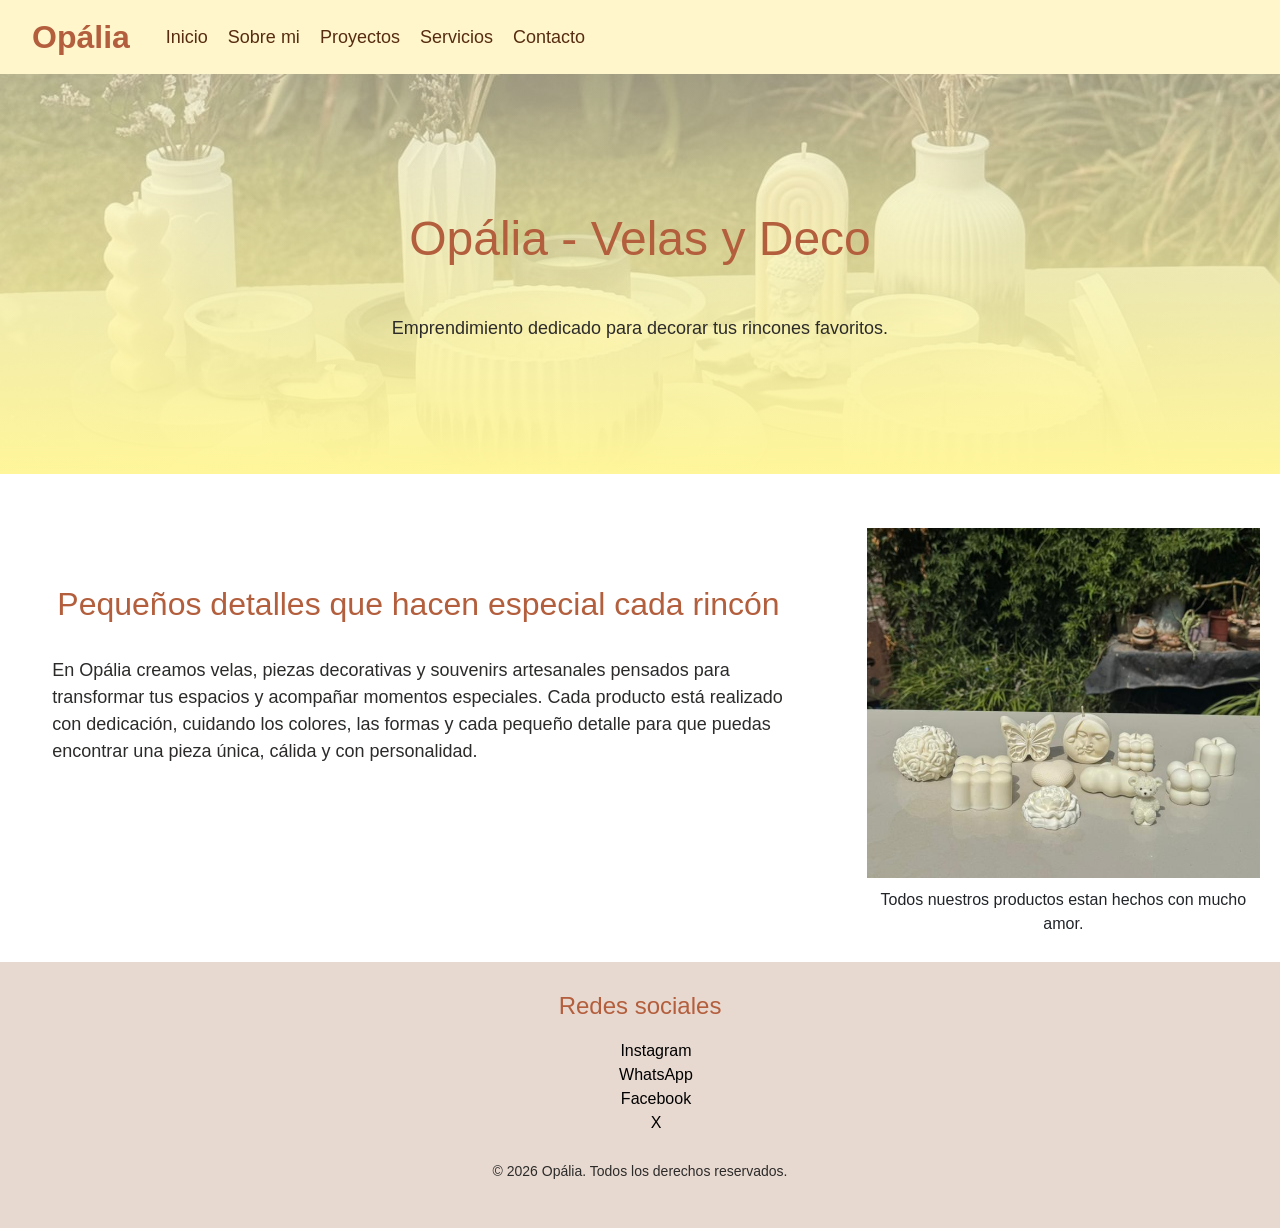
==== index.html @ 05ca763a "Primer Commit" ====
<!DOCTYPE html>
<html lang="en">

<head>
    <meta charset="UTF-8">
    <meta name="viewport" content="width=device-width, initial-scale=1.0">
    <title>Inicio</title>
    <link href="https://cdn.jsdelivr.net/npm/bootstrap@5.3.8/dist/css/bootstrap.min.css" rel="stylesheet" integrity="sha384-sRIl4kxILFvY47J16cr9ZwB07vP4J8+LH7qKQnuqkuIAvNWLzeN8tE5YBujZqJLB" crossorigin="anonymous">
    <link rel="stylesheet" href="styles/styles.css">
</head>

<body>
    <header>
        <nav class="navbar navbar-expand-lg">
            <div class="container-fluid">
                <a class="navbar-brand" href="#">Opália</a>
                <button class="navbar-toggler" type="button" data-bs-toggle="collapse" data-bs-target="#navbarNavAltMarkup"
                    aria-controls="navbarNavAltMarkup" aria-expanded="false" aria-label="Toggle navigation">
                    <span class="navbar-toggler-icon"></span>
                </button>
                <div class="collapse navbar-collapse" id="navbarNavAltMarkup">
                    <div class="navbar-nav">
                        <a href="#">Inicio</a>
                        <a href="pages/sobre-mi.html">Sobre mi</a>
                        <a href="pages/proyectos.html">Proyectos</a>
                        <a href="pages/servicios.html">Servicios</a>
                        <a href="pages/contacto.html">Contacto</a>
                    </div>
                </div>
            </div>
        </nav>
    </header>

    <main class="inicio">
        
        <section class="portada">
            <h1>Opália - Velas y Deco</h1>
            <p>Emprendimiento dedicado para decorar tus rincones favoritos.</p>
        </section>


        <figure class="imagen-portada">
            <img src="img/velas de molde.jpg" alt="Imagen de nuestras velas de molde">
            <figcaption>Todos nuestros productos estan hechos con mucho amor.</figcaption>
        </figure>

        <article class="detalle">
            <h2>Pequeños detalles que hacen especial cada rincón</h2>
            <p>En Opália creamos velas, piezas decorativas y souvenirs artesanales pensados para transformar tus espacios y acompañar momentos especiales. Cada producto está realizado con dedicación, cuidando los colores, las formas y cada pequeño detalle para que puedas encontrar una pieza única, cálida y con personalidad.
            </p>
        </article>
    </main>

    <footer>
        <h3>Redes sociales</h3>
        <ul>
            <li><a href="https://www.instagram.com/">Instagram</a></li>
            <li><a href="https://web.whatsapp.com/">WhatsApp</a></li>
            <li><a href="https://www.facebook.com/">Facebook</a></li>
            <li><a href="https://x.com/">X</a></li>
        </ul>
        <p>&copy; 2026 Opália. Todos los derechos reservados.</p>
    </footer>

    <script src="https://cdn.jsdelivr.net/npm/bootstrap@5.3.8/dist/js/bootstrap.bundle.min.js" integrity="sha384-FKyoEForCGlyvwx9Hj09JcYn3nv7wiPVlz7YYwJrWVcXK/BmnVDxM+D2scQbITxI" crossorigin="anonymous"></script>
</body>

</html>
---- styles/styles.css ----
/* generales */
* { margin: 0; padding: 0; }

body{
    font-family: Quicksand, Helvetica, sans-serif;
}

/* HEADER */
header{
    background-color: #fff6cc;
    display: flex;
    justify-content: space-between;
    align-items: center;
}

/* Nombre de la marca */
.navbar-brand{
    font-size: 32px;
    font-weight: bold;
    color: #b35e3c;
}

a.navbar-brand:hover{
    color: #834026;
}

/* Enlaces */
nav a{
    text-decoration: none;
    color: #572c10;
    font-size: 18px;
    font-weight: 500;
    padding-left: 20px;
}   

nav a:hover{
    color: #b35e3c; 
}

    


/* MAIN */
main{
    margin-left: 25px;
}

h1{
    padding: 30px;
    font-size: 48px;
    color: #b35e3c;
    text-align: center;
}

p{
    padding: 10px;
    font-size: 18px;
    color: #2c2b2a;
}

img{
    padding: 20px;
    width: 300px;
    height: auto;
}

h2{
    padding: 15px;
    font-size: 32px;
    color: #b35e3c;
}

h3{
    padding: 10px;
    font-size: 24px;
    color: #b35e3c;
}

/*INICIO*/
.inicio{
    display:grid;
    grid-template-columns: repeat(1, 1fr);
    grid-template-rows: repeat(3, 1fr);
    grid-template-areas: 
        "portada"
        "detalle"
        "imagen-portada";
} 

@media(min-width: 768px){
    .inicio{
        display:grid;
        grid-template-columns: repeat(3, 1fr);
        grid-template-rows: repeat(2, 1fr);
        grid-template-areas: 
            "portada portada portada"
            "detalle detalle imagen-portada";
        margin: 0px;
        gap: 20px;
    }
}


.portada{
    background-image: linear-gradient(#fff6cc9a,
                        #fff69a),url("../img/combos blanco y negro.jpg");
    background-size: cover;
    background-position: center;
    width: 100%;
    height: 400px;
    display: flex;
    flex-direction: column;
    justify-content: center;
    align-items: center;
    grid-area: portada;
}

.detalle{
    grid-area: detalle;
    padding: 5%;
}

.imagen-portada{
    margin-right: 20px;
}

.imagen-portada figcaption{
    text-align: center;
    padding: 10px;
}
.imagen-portada img{
    grid-area: imagen-portada;
    width:100%;
    height: 350px;
    object-fit:cover;
    padding: 0;
}

/*SERVICIOS*/
.card{
    background-color: #fff6cc;
    border-radius: 10px;
    padding: 20px;
    text-align: center;
}

.card img{
    width: 100%;
    height: 250px;
    border-radius: 10px;
    object-fit: cover;
    padding:0;
}

.card-hover{
    transition: transform 0.3s ease;
}

.card-hover:hover{
    transform: scale(1.05);
    box-shadow: 0 10px 25px rgba(0, 0, 0, 0.25);
}

.contenedor-cards{
    display:grid;
    grid-template-columns: 1fr;
}

@media(min-width: 768px){
    .contenedor-cards{
        display:grid;
        grid-template-columns: repeat(2, 1fr);
        gap: 20px;
        max-width: 1200px;
    }
}

@media(min-width: 1024px){
    .contenedor-cards{
        display:grid;
        grid-template-columns: repeat(4, 1fr);
        gap: 20px;
        max-width: 1200px;
    }
}


/* PROYECTOS */
.carousel{
    width: 600px;
}

.carousel-item img{
    width: 100%;
    height: 500px;
    object-fit: cover;
}

.tit-car{
    color: #b35e3c;
    font-size: 18px;
    background-color: #fdfdfda1;
}

.text-car{
    color: #0c0c0c;
    font-size: 14px;
    font-weight: 900;
    background-color: #fdfdfda1;
}

/* footer */    
footer{
    background-color: #e8d9d0;
    text-align: center;
    padding: 20px;
}

footer ul{
    list-style: none;
}

footer a{
    text-decoration: none;
    color: black;
}

footer p{
    font-size: 14px;
    color: #2c2b2a;
}
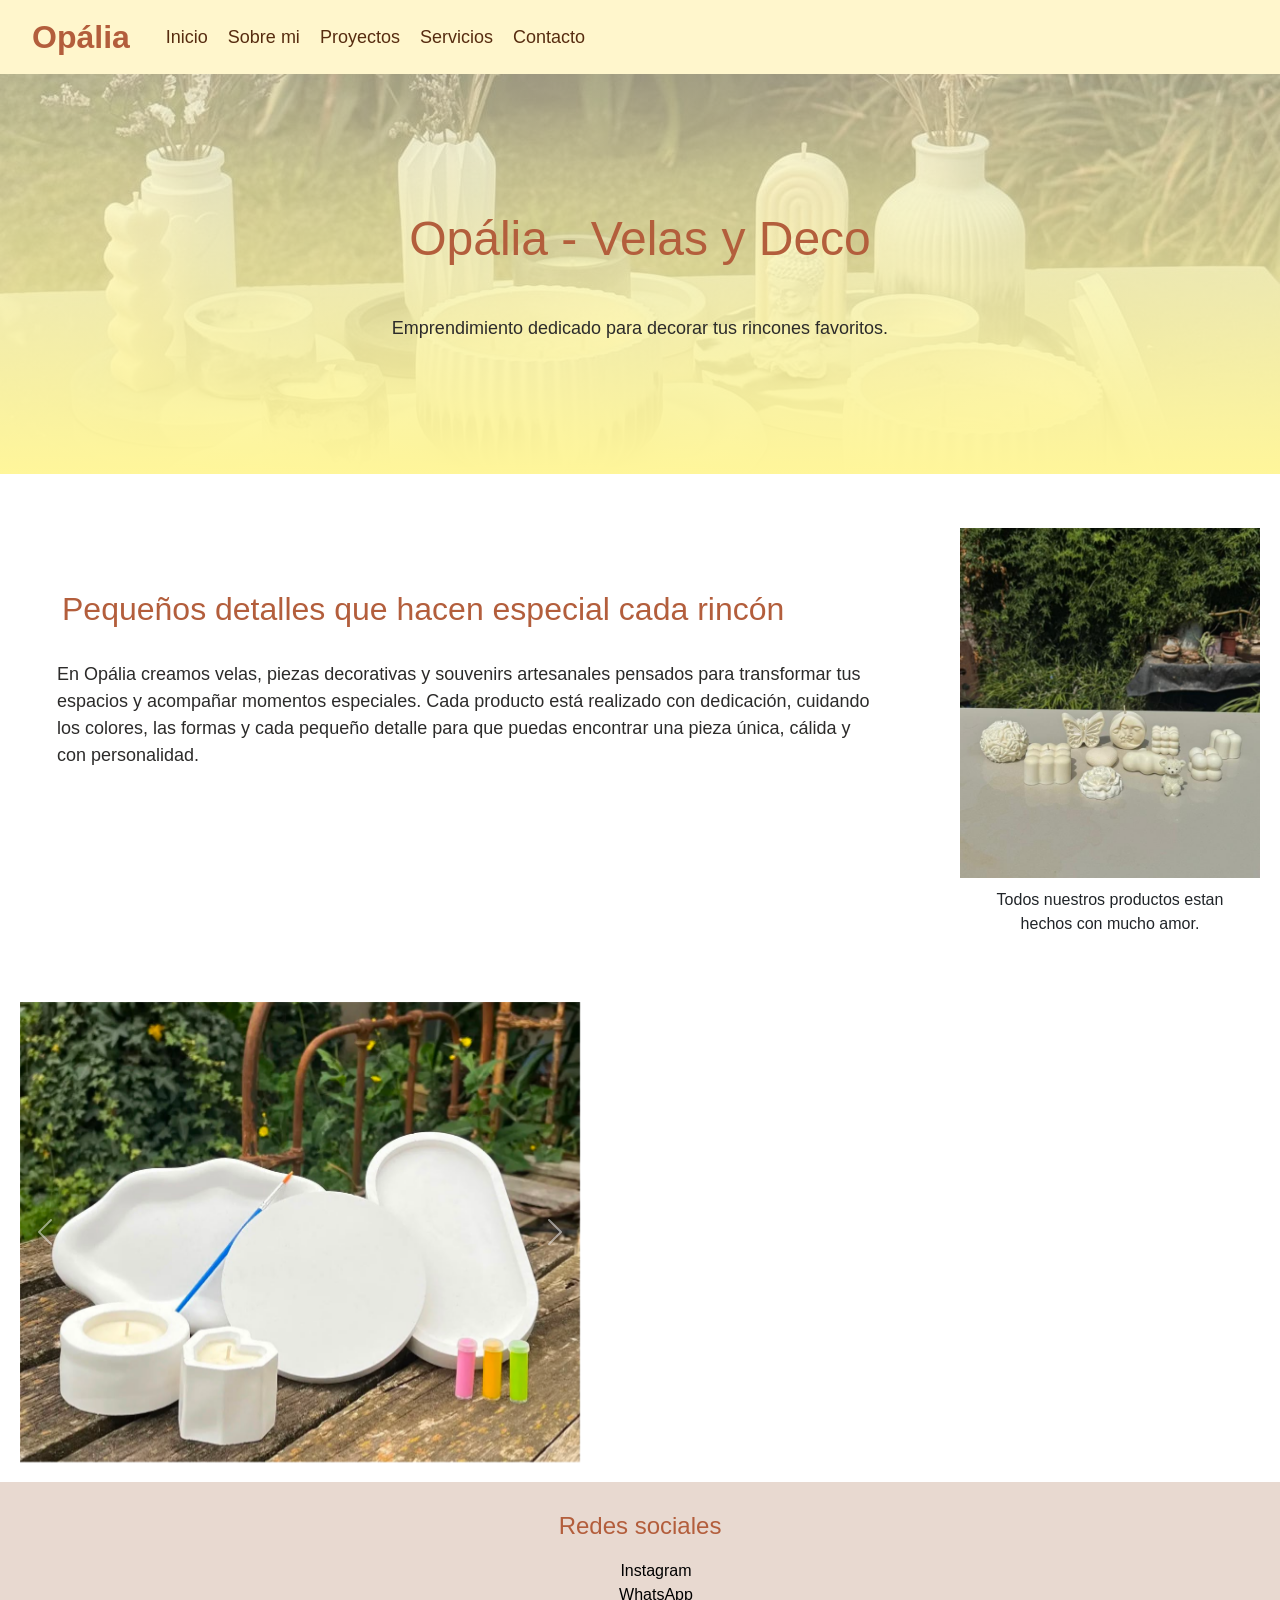
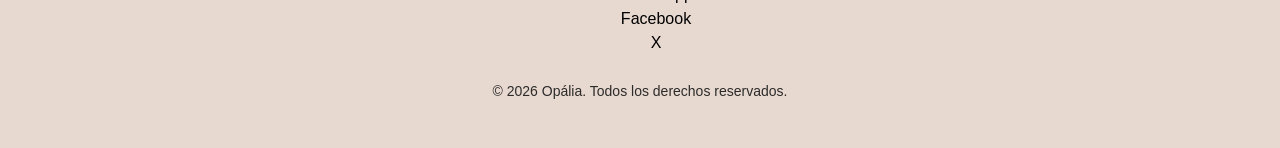
==== commit 4a15c4f8: "Nuevo carrusel automatico en index" ====
--- a/index.html
+++ b/index.html
@@ -38,7 +38,6 @@
             <p>Emprendimiento dedicado para decorar tus rincones favoritos.</p>
         </section>
 
-
         <figure class="imagen-portada">
             <img src="img/velas de molde.jpg" alt="Imagen de nuestras velas de molde">
             <figcaption>Todos nuestros productos estan hechos con mucho amor.</figcaption>
@@ -49,6 +48,39 @@
             <p>En Opália creamos velas, piezas decorativas y souvenirs artesanales pensados para transformar tus espacios y acompañar momentos especiales. Cada producto está realizado con dedicación, cuidando los colores, las formas y cada pequeño detalle para que puedas encontrar una pieza única, cálida y con personalidad.
             </p>
         </article>
+
+        <div id="carouselExampleInterval" class="carousel slide" data-bs-ride="carousel">
+            <div class="carousel-inner">
+                <div class="carousel-item active" data-bs-interval=4000">
+                    <img src="img/actividad dia del amigo.jpg" class="d-block w-100" alt="Imagen de actividad pensada para el dia del amigo">
+                </div>
+                <div class="carousel-item" data-bs-interval="3000">
+                    <img src="img/actividades para reuniones.jpg" class="d-block w-100" alt="Imagen de actividades para reuniones">
+                </div>
+                <div class="carousel-item" data-bs-interval="3000">
+                    <img src="img/aromatizantes.jpg" class="d-block w-100" alt="Imagen de aromatizantes">
+                </div>
+                <div class="carousel-item" data-bs-interval="3000">
+                    <img src="img/combos blanco y negro.jpg" class="d-block w-100" alt="Imagen de combos blanco y negro">
+                </div>
+                <div class="carousel-item" data-bs-interval="3000">
+                    <img src="img/empaquetados.jpg" class="d-block w-100" alt="Imagen de empaquetados">
+                </div>
+                <div class="carousel-item">
+                    <img src="img/feria.jpg" class="d-block w-100" alt="Imagen de feria">
+                </div>
+
+            </div>
+            <button class="carousel-control-prev" type="button" data-bs-target="#carouselExampleInterval" data-bs-slide="prev">
+                <span class="carousel-control-prev-icon" aria-hidden="true"></span>
+                <span class="visually-hidden">Previous</span>
+            </button>
+            <button class="carousel-control-next" type="button" data-bs-target="#carouselExampleInterval" data-bs-slide="next">
+                <span class="carousel-control-next-icon" aria-hidden="true"></span>
+                <span class="visually-hidden">Next</span>
+            </button>
+        </div>
+
     </main>
 
     <footer>
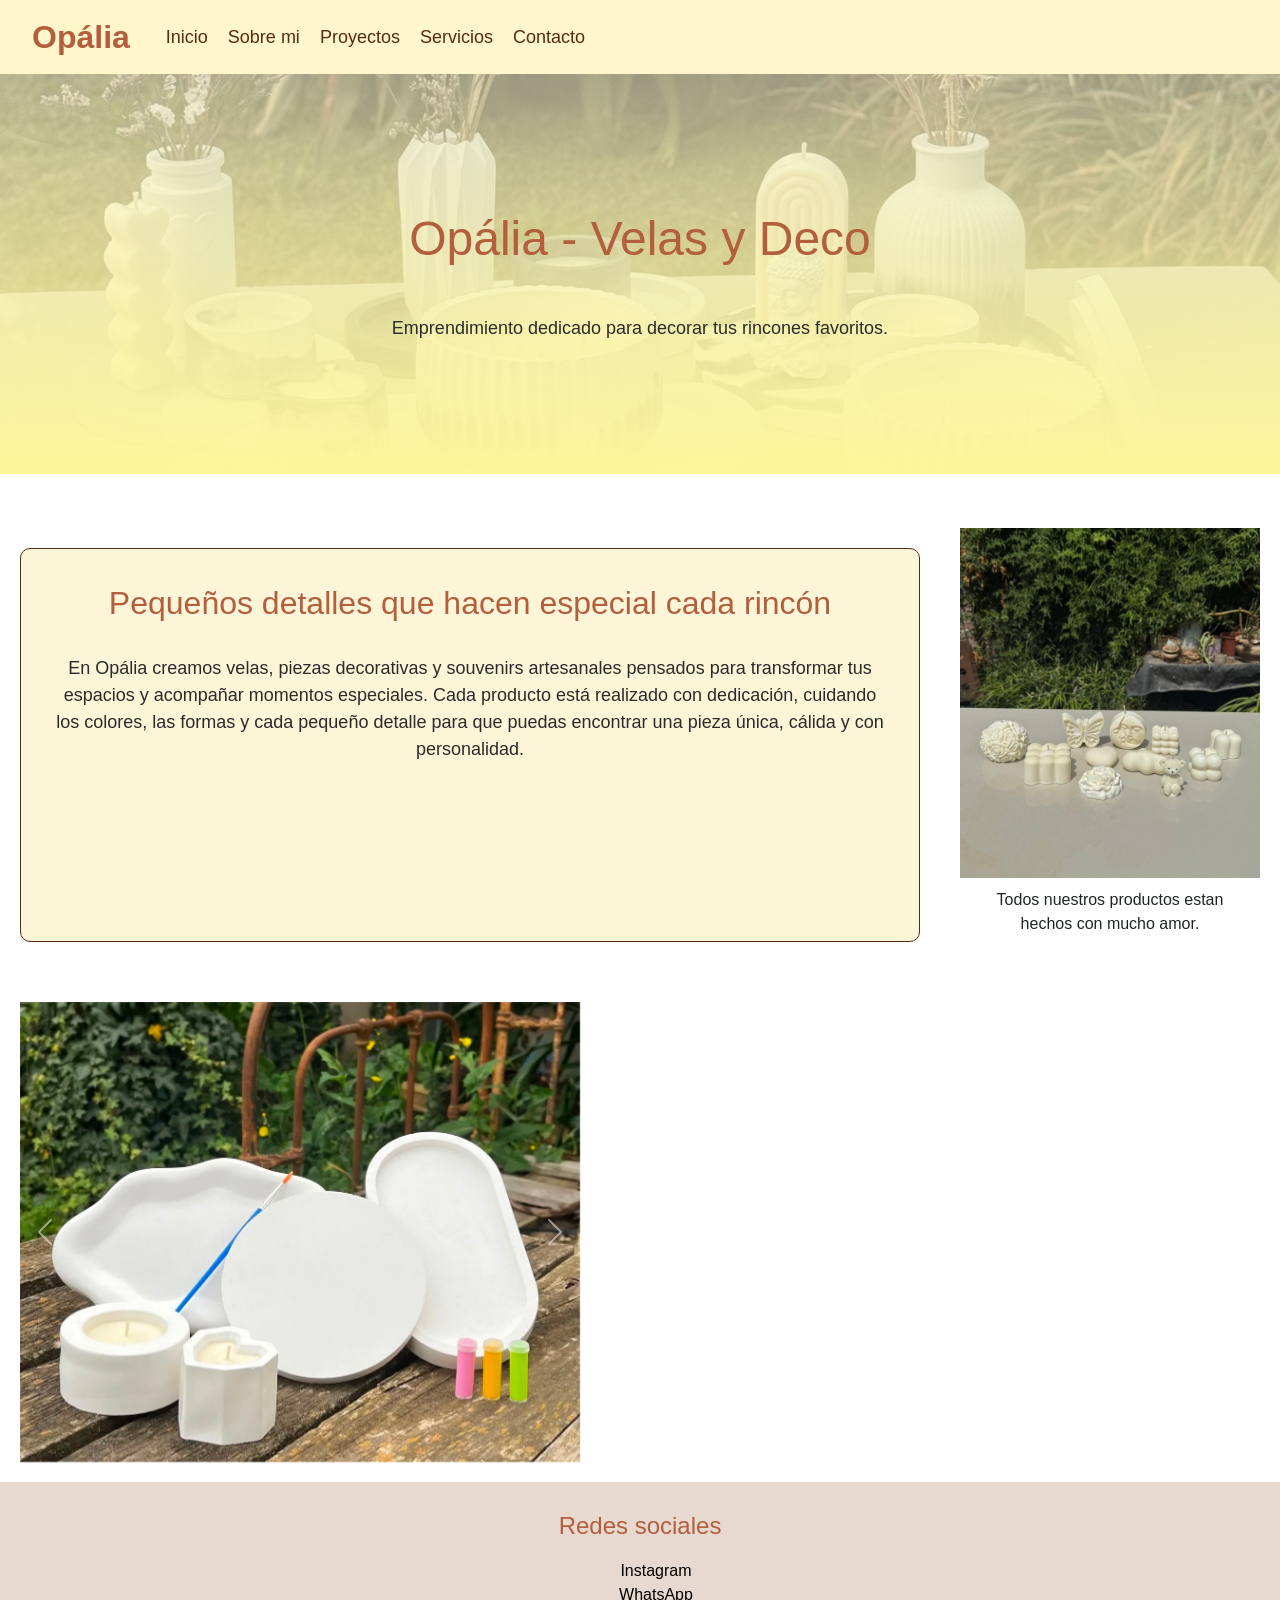
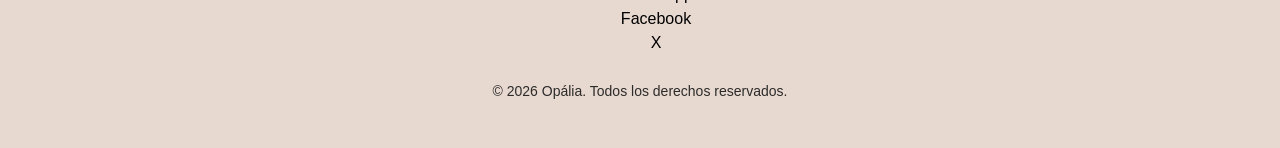
==== commit f9d2ffd4: "incorporación de animaciones" ====
--- a/index.html
+++ b/index.html
@@ -6,6 +6,7 @@
     <meta name="viewport" content="width=device-width, initial-scale=1.0">
     <title>Inicio</title>
     <link href="https://cdn.jsdelivr.net/npm/bootstrap@5.3.8/dist/css/bootstrap.min.css" rel="stylesheet" integrity="sha384-sRIl4kxILFvY47J16cr9ZwB07vP4J8+LH7qKQnuqkuIAvNWLzeN8tE5YBujZqJLB" crossorigin="anonymous">
+    <link href="https://unpkg.com/aos@2.3.1/dist/aos.css" rel="stylesheet">
     <link rel="stylesheet" href="styles/styles.css">
 </head>
 
@@ -38,12 +39,12 @@
             <p>Emprendimiento dedicado para decorar tus rincones favoritos.</p>
         </section>
 
-        <figure class="imagen-portada">
+        <figure class="imagen-portada" data-aos="zoom-in">
             <img src="img/velas de molde.jpg" alt="Imagen de nuestras velas de molde">
             <figcaption>Todos nuestros productos estan hechos con mucho amor.</figcaption>
         </figure>
 
-        <article class="detalle">
+        <article class="detalle" data-aos="fade-right">
             <h2>Pequeños detalles que hacen especial cada rincón</h2>
             <p>En Opália creamos velas, piezas decorativas y souvenirs artesanales pensados para transformar tus espacios y acompañar momentos especiales. Cada producto está realizado con dedicación, cuidando los colores, las formas y cada pequeño detalle para que puedas encontrar una pieza única, cálida y con personalidad.
             </p>
@@ -95,6 +96,11 @@
     </footer>
 
     <script src="https://cdn.jsdelivr.net/npm/bootstrap@5.3.8/dist/js/bootstrap.bundle.min.js" integrity="sha384-FKyoEForCGlyvwx9Hj09JcYn3nv7wiPVlz7YYwJrWVcXK/BmnVDxM+D2scQbITxI" crossorigin="anonymous"></script>
+    <script src="https://unpkg.com/aos@2.3.1/dist/aos.js"></script>
+
+<script>
+    AOS.init();
+</script>
 </body>
 
 </html>
--- a/styles/styles.css
+++ b/styles/styles.css
@@ -1,232 +1,240 @@
-/* generales */
-* { margin: 0; padding: 0; }
-
-body{
-    font-family: Quicksand, Helvetica, sans-serif;
-}
-
-/* HEADER */
-header{
-    background-color: #fff6cc;
-    display: flex;
-    justify-content: space-between;
-    align-items: center;
-}
-
-/* Nombre de la marca */
-.navbar-brand{
-    font-size: 32px;
-    font-weight: bold;
-    color: #b35e3c;
-}
-
-a.navbar-brand:hover{
-    color: #834026;
-}
-
-/* Enlaces */
-nav a{
-    text-decoration: none;
-    color: #572c10;
-    font-size: 18px;
-    font-weight: 500;
-    padding-left: 20px;
-}   
-
-nav a:hover{
-    color: #b35e3c; 
-}
-
-    
-
-
-/* MAIN */
-main{
-    margin-left: 25px;
-}
-
-h1{
-    padding: 30px;
-    font-size: 48px;
-    color: #b35e3c;
-    text-align: center;
-}
-
-p{
-    padding: 10px;
-    font-size: 18px;
-    color: #2c2b2a;
-}
-
-img{
-    padding: 20px;
-    width: 300px;
-    height: auto;
-}
-
-h2{
-    padding: 15px;
-    font-size: 32px;
-    color: #b35e3c;
-}
-
-h3{
-    padding: 10px;
-    font-size: 24px;
-    color: #b35e3c;
-}
-
-/*INICIO*/
-.inicio{
-    display:grid;
-    grid-template-columns: repeat(1, 1fr);
-    grid-template-rows: repeat(3, 1fr);
-    grid-template-areas: 
-        "portada"
-        "detalle"
-        "imagen-portada";
-} 
-
-@media(min-width: 768px){
-    .inicio{
-        display:grid;
-        grid-template-columns: repeat(3, 1fr);
-        grid-template-rows: repeat(2, 1fr);
-        grid-template-areas: 
-            "portada portada portada"
-            "detalle detalle imagen-portada";
-        margin: 0px;
-        gap: 20px;
-    }
-}
-
-
-.portada{
-    background-image: linear-gradient(#fff6cc9a,
-                        #fff69a),url("../img/combos blanco y negro.jpg");
-    background-size: cover;
-    background-position: center;
-    width: 100%;
-    height: 400px;
-    display: flex;
-    flex-direction: column;
-    justify-content: center;
-    align-items: center;
-    grid-area: portada;
-}
-
-.detalle{
-    grid-area: detalle;
-    padding: 5%;
-}
-
-.imagen-portada{
-    margin-right: 20px;
-}
-
-.imagen-portada figcaption{
-    text-align: center;
-    padding: 10px;
-}
-.imagen-portada img{
-    grid-area: imagen-portada;
-    width:100%;
-    height: 350px;
-    object-fit:cover;
-    padding: 0;
-}
-
-/*SERVICIOS*/
-.card{
-    background-color: #fff6cc;
-    border-radius: 10px;
-    padding: 20px;
-    text-align: center;
-}
-
-.card img{
-    width: 100%;
-    height: 250px;
-    border-radius: 10px;
-    object-fit: cover;
-    padding:0;
-}
-
-.card-hover{
-    transition: transform 0.3s ease;
-}
-
-.card-hover:hover{
-    transform: scale(1.05);
-    box-shadow: 0 10px 25px rgba(0, 0, 0, 0.25);
-}
-
-.contenedor-cards{
-    display:grid;
-    grid-template-columns: 1fr;
-}
-
-@media(min-width: 768px){
-    .contenedor-cards{
-        display:grid;
-        grid-template-columns: repeat(2, 1fr);
-        gap: 20px;
-        max-width: 1200px;
-    }
-}
-
-@media(min-width: 1024px){
-    .contenedor-cards{
-        display:grid;
-        grid-template-columns: repeat(4, 1fr);
-        gap: 20px;
-        max-width: 1200px;
-    }
-}
-
-
-/* PROYECTOS */
-.carousel{
-    width: 600px;
-}
-
-.carousel-item img{
-    width: 100%;
-    height: 500px;
-    object-fit: cover;
-}
-
-.tit-car{
-    color: #b35e3c;
-    font-size: 18px;
-    background-color: #fdfdfda1;
-}
-
-.text-car{
-    color: #0c0c0c;
-    font-size: 14px;
-    font-weight: 900;
-    background-color: #fdfdfda1;
-}
-
-/* footer */    
-footer{
-    background-color: #e8d9d0;
-    text-align: center;
-    padding: 20px;
-}
-
-footer ul{
-    list-style: none;
-}
-
-footer a{
-    text-decoration: none;
-    color: black;
-}
-
-footer p{
-    font-size: 14px;
-    color: #2c2b2a;
-}
-
+body {
+  font-family: Quicksand, Helvetica, sans-serif;
+}
+
+h1 {
+  font-size: 48px;
+  color: #b35e3c;
+}
+
+h2 {
+  font-size: 32px;
+  color: #b35e3c;
+}
+
+h3 {
+  font-size: 24px;
+  color: #b35e3c;
+}
+
+p {
+  font-size: 18px;
+  color: #2c2b2a;
+}
+
+* {
+  margin: 0;
+  padding: 0;
+}
+
+main {
+  margin-left: 25px;
+}
+
+h1 {
+  padding: 30px;
+  text-align: center;
+}
+
+h2 {
+  padding: 15px;
+}
+
+h3 {
+  padding: 10px;
+}
+
+p {
+  padding: 10px;
+}
+
+img {
+  padding: 20px;
+  width: 300px;
+  height: auto;
+}
+
+header {
+  background-color: #fff6cc;
+  display: flex;
+  justify-content: space-between;
+  align-items: center;
+}
+
+.navbar-brand {
+  font-size: 32px;
+  font-weight: bold;
+  color: #b35e3c;
+}
+.navbar-brand:hover {
+  color: #834026;
+}
+
+nav a {
+  text-decoration: none;
+  color: #572c10;
+  font-size: 18px;
+  font-weight: 500;
+  padding-left: 20px;
+}
+nav a:hover {
+  color: #b35e3c;
+}
+
+footer {
+  background-color: #e8d9d0;
+  text-align: center;
+  padding: 20px;
+}
+footer ul {
+  list-style: none;
+}
+footer a {
+  text-decoration: none;
+  color: #000;
+}
+footer p {
+  font-size: 14px;
+  color: #2c2b2a;
+}
+
+.btn {
+  border-radius: 10px;
+}
+.btn:hover {
+  opacity: 0.9;
+}
+
+.card {
+  background-color: #fff6cc;
+  border-radius: 10px;
+  padding: 20px;
+  text-align: center;
+}
+.card img {
+  width: 100%;
+  height: 250px;
+  border-radius: 10px;
+  object-fit: cover;
+  padding: 0;
+}
+
+.card-hover {
+  transition: transform 0.3s ease;
+}
+.card-hover:hover {
+  transform: scale(1.05);
+  box-shadow: 0 10px 25px rgba(0, 0, 0, 0.25);
+}
+
+.contenedor-cards {
+  display: grid;
+  grid-template-columns: 1fr;
+}
+@media (min-width: 768px) {
+  .contenedor-cards {
+    grid-template-columns: repeat(2, 1fr);
+    gap: 20px;
+    max-width: 1200px;
+  }
+}
+@media (min-width: 1024px) {
+  .contenedor-cards {
+    grid-template-columns: repeat(4, 1fr);
+    gap: 20px;
+    max-width: 1200px;
+  }
+}
+
+.inicio {
+  display: grid;
+  grid-template-columns: repeat(1, 1fr);
+  grid-template-rows: repeat(3, 1fr);
+  grid-template-areas: "portada" "detalle" "imagen-portada";
+}
+@media (min-width: 768px) {
+  .inicio {
+    display: grid;
+    grid-template-columns: repeat(3, 1fr);
+    grid-template-rows: repeat(2, 1fr);
+    grid-template-areas: "portada portada portada" "detalle detalle imagen-portada";
+    margin: 0;
+    gap: 20px;
+  }
+}
+
+.portada {
+  background-image: linear-gradient(rgba(255, 246, 204, 0.6039215686), #fff69a), url("../img/combos blanco y negro.jpg");
+  background-size: cover;
+  background-position: center;
+  width: 100%;
+  height: 400px;
+  display: flex;
+  flex-direction: column;
+  justify-content: center;
+  align-items: center;
+  grid-area: portada;
+}
+
+.detalle {
+  grid-area: detalle;
+  padding: 5%;
+}
+
+.imagen-portada {
+  margin-right: 20px;
+}
+.imagen-portada figcaption {
+  text-align: center;
+  padding: 10px;
+}
+.imagen-portada img {
+  grid-area: imagen-portada;
+  width: 100%;
+  height: 350px;
+  object-fit: cover;
+  padding: 0;
+}
+
+.carousel {
+  width: 600px;
+}
+
+.carousel-item img {
+  width: 100%;
+  height: 500px;
+  object-fit: cover;
+}
+
+.tit-car {
+  color: #b35e3c;
+  font-size: 18px;
+  background-color: rgba(253, 253, 253, 0.631372549);
+}
+
+.text-car {
+  color: #0c0c0c;
+  font-size: 14px;
+  font-weight: 900;
+  background-color: rgba(253, 253, 253, 0.631372549);
+}
+
+.imgyo img {
+  width: 300px;
+  height: 300px;
+  object-fit: cover;
+  border-radius: 50%;
+}
+
+.detalle {
+  padding: 20px;
+  text-align: center;
+  font-size: 18px;
+  color: #2c2b2a;
+  background-color: #fcf5d8;
+  border: 1px solid #572c10;
+  border-radius: 10px;
+  margin: 20px;
+}
+
+/*# sourceMappingURL=styles.css.map */
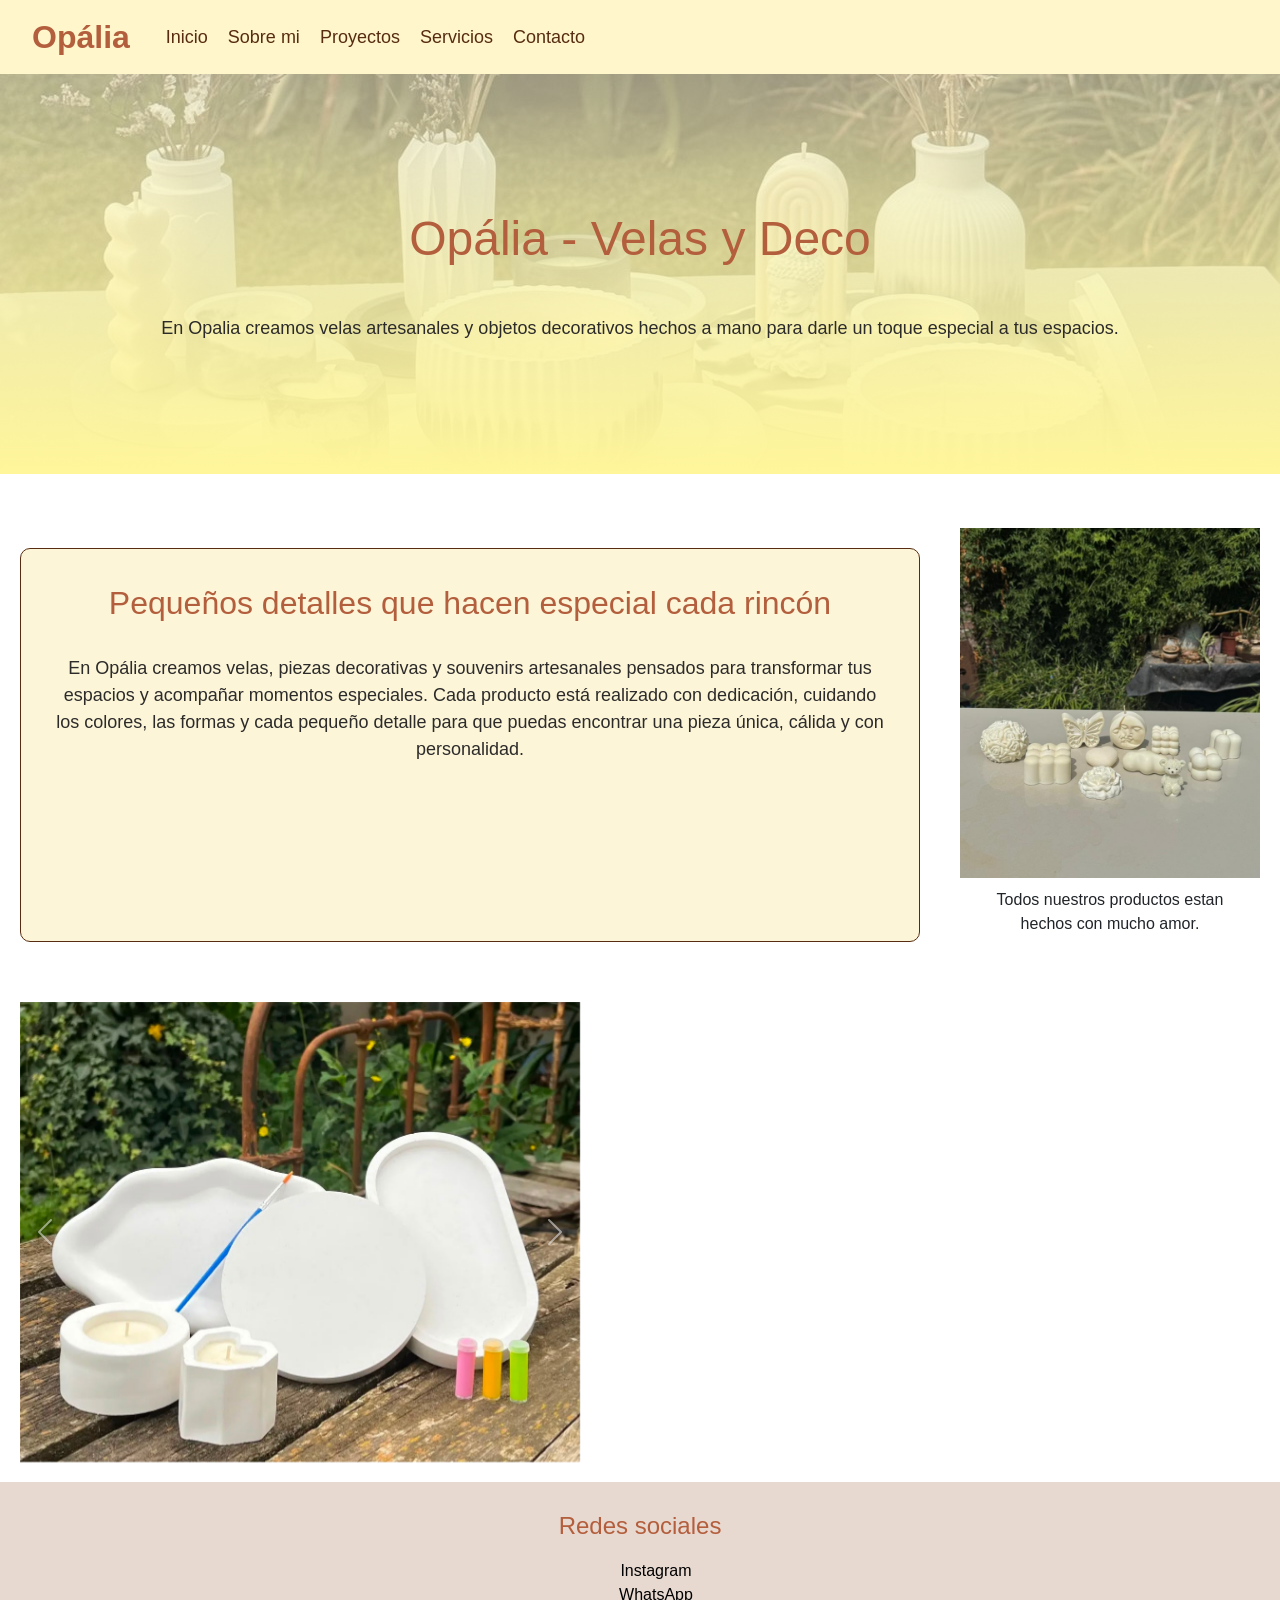
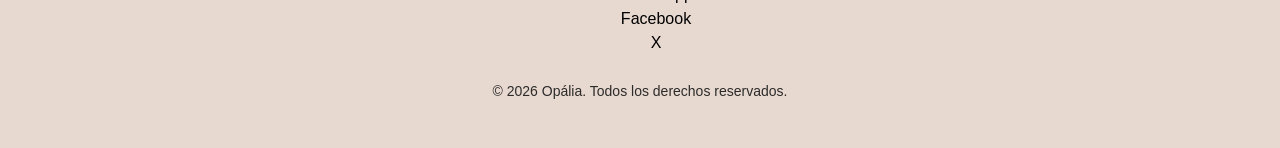
==== commit feae8c2a: "Agregación de keywords, mejora de h1 y textos" ====
--- a/index.html
+++ b/index.html
@@ -4,7 +4,9 @@
 <head>
     <meta charset="UTF-8">
     <meta name="viewport" content="width=device-width, initial-scale=1.0">
-    <title>Inicio</title>
+    <title>Opalia | Velas artesanales y decoración</title>
+    <meta name="description" content="Conocé Opalia, emprendimiento de velas artesanales y objetos decorativos hechos a mano. Diseños cálidos y originales para tu hogar.">
+    <meta name="keywords" content="Opalia, velas artesanales, velas decorativas, decoración artesanal, objetos decorativos, velas hechas a mano">
     <link href="https://cdn.jsdelivr.net/npm/bootstrap@5.3.8/dist/css/bootstrap.min.css" rel="stylesheet" integrity="sha384-sRIl4kxILFvY47J16cr9ZwB07vP4J8+LH7qKQnuqkuIAvNWLzeN8tE5YBujZqJLB" crossorigin="anonymous">
     <link href="https://unpkg.com/aos@2.3.1/dist/aos.css" rel="stylesheet">
     <link rel="stylesheet" href="styles/styles.css">
@@ -36,11 +38,12 @@
         
         <section class="portada">
             <h1>Opália - Velas y Deco</h1>
-            <p>Emprendimiento dedicado para decorar tus rincones favoritos.</p>
+            <p>En Opalia creamos velas artesanales y objetos decorativos
+    hechos a mano para darle un toque especial a tus espacios.</p>
         </section>
 
         <figure class="imagen-portada" data-aos="zoom-in">
-            <img src="img/velas de molde.jpg" alt="Imagen de nuestras velas de molde">
+            <img src="img/velas de molde.jpg" alt="Velas decorativas de molde, sin recipiente">
             <figcaption>Todos nuestros productos estan hechos con mucho amor.</figcaption>
         </figure>
 
@@ -52,23 +55,23 @@
 
         <div id="carouselExampleInterval" class="carousel slide" data-bs-ride="carousel">
             <div class="carousel-inner">
-                <div class="carousel-item active" data-bs-interval=4000">
-                    <img src="img/actividad dia del amigo.jpg" class="d-block w-100" alt="Imagen de actividad pensada para el dia del amigo">
+                <div class="carousel-item active" data-bs-interval="4000">
+                    <img src="img/actividad dia del amigo.jpg" class="d-block w-100" alt="Actividad recreativa para pintar y decorar piezas de yeso en reuniones y juntadas">
                 </div>
                 <div class="carousel-item" data-bs-interval="3000">
                     <img src="img/actividades para reuniones.jpg" class="d-block w-100" alt="Imagen de actividades para reuniones">
                 </div>
                 <div class="carousel-item" data-bs-interval="3000">
-                    <img src="img/aromatizantes.jpg" class="d-block w-100" alt="Imagen de aromatizantes">
+                    <img src="img/aromatizantes.jpg" class="d-block w-100" alt="Piezas de yeso crudo pensadas para aromatizar ambientes">
                 </div>
                 <div class="carousel-item" data-bs-interval="3000">
-                    <img src="img/combos blanco y negro.jpg" class="d-block w-100" alt="Imagen de combos blanco y negro">
+                    <img src="img/combos blanco y negro.jpg" class="d-block w-100" alt="Combos de piezas de yeso y velas en blanco y negro">
                 </div>
                 <div class="carousel-item" data-bs-interval="3000">
-                    <img src="img/empaquetados.jpg" class="d-block w-100" alt="Imagen de empaquetados">
+                    <img src="img/empaquetados.jpg" class="d-block w-100" alt="Packaging de los productos en bolsas listos para entregar">
                 </div>
                 <div class="carousel-item">
-                    <img src="img/feria.jpg" class="d-block w-100" alt="Imagen de feria">
+                    <img src="img/feria.jpg" class="d-block w-100" alt="Opália presente en una feria, mesa con productos para vender">
                 </div>
 
             </div>
